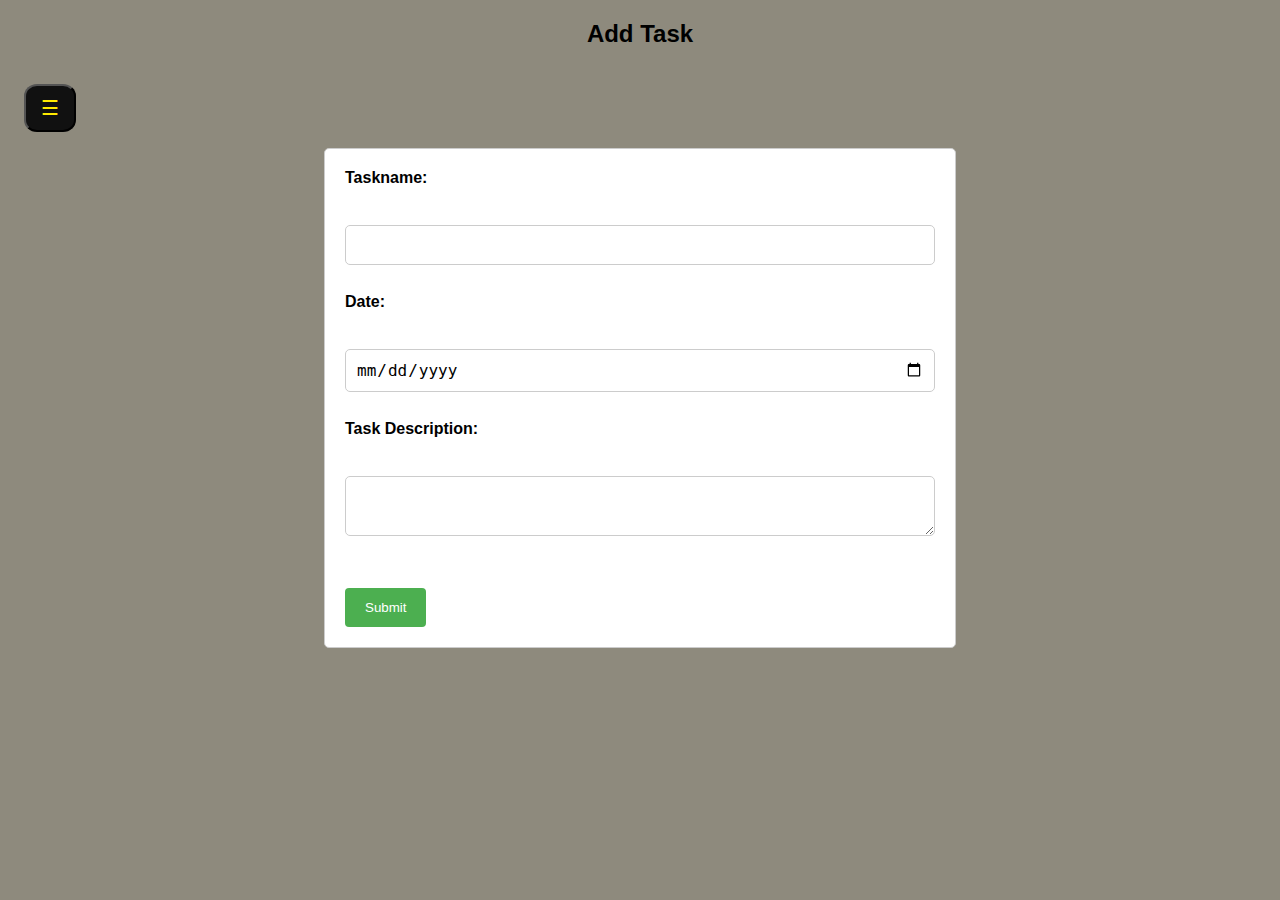
==== 01_Basic Level Project/02/To-Do-APP/add.html @ 907334b5 "Creating application for 2nd basic level project" ====
<!DOCTYPE html>
<html lang="en">
<head>
    <meta charset="UTF-8">
    <meta http-equiv="X-UA-Compatible" content="IE=edge">
    <meta name="viewport" content="width=device-width, initial-scale=1.0">
    <link rel="stylesheet" href="CSS/add.css">
    <title>Document</title>
</head>
<body>
    <div id="mySidebar" class="sidebar">
        <a href="javascript:void(0)" class="closebtn" onclick="closeNav()">×</a>
        <a href="index.php">Home</a>
        <a href="add.html">Add Task</a>
        
      </div>
      <h2>Add Task</h2>
      <div id="main">
        <button class="openbtn" onclick="openNav()">☰</button>  
      </div> 
      <div class="addform">
        <form action="adddata.php" method="post">
            <label for="taskname">Taskname:</label><br>
            <input type="text" id="taskname" name="taskname"><br>
            <br>
            <label for="date">Date:</label><br>
            <input type="date" id="date" name="date"><br>
            <br>
            <label for="taskdescription">Task Description:</label><br>
            <textarea id="taskdescription" name="taskdescription"></textarea><br>
            <br>
            <input type="submit" value="Submit">
          </form> 
          
      </div>
</body>
<script src="index.js"></script>
</html>
---- 01_Basic Level Project/02/To-Do-APP/CSS/add.css ----
body {
    font-family: "Lato", sans-serif;
    background-color: rgb(142, 138, 125);
  }
  
  .sidebar {
    height: 100%;
    width: 0;
    position: fixed;
    z-index: 1;
    top: 0;
    left: 0;
    background-color: rgb(0, 0, 0);
    overflow-x: hidden;
    transition: 0.5s;
    padding-top: 60px;
  }
  
  .sidebar a {
    padding: 8px 8px 8px 32px;
    text-decoration: none;
    font-size: 25px;
    color: #00ff84;
    display: block;
    transition: 0.3s;
  }
  
  .sidebar a:hover {
    color: #ffff00;
  }
  
  .sidebar .closebtn {
    position: absolute;
    top: 0;
    right: 25px;
    font-size: 36px;
    margin-left: 50px;
  }
  
  .openbtn {
    font-size: 20px;
    cursor: pointer;
    background-color: #111;
    color: rgb(255, 234, 0);
    padding: 10px 15px;
    border: 25%;
    border-radius: 25%;

  }
  
  .openbtn:hover {
    background-color: rgb(129, 116, 91);
  }
  
  #main {
    transition: margin-left .5s;
    padding: 16px;
  }
  
  /* On smaller screens, where height is less than 450px, change the style of the sidenav (less padding and a smaller font size) */
  @media screen and (max-height: 450px) {
    .sidebar {padding-top: 15px;}
    .sidebar a {font-size: 18px;}
  }
  form {
    width: 50%;
    margin: 0 auto;
    border: 1px solid #ccc;
    border-radius: 5px;
    box-sizing: border-box;
    padding: 20px;
    background-color: white;
    
  }
  
  label {
    font-weight: bold;
    display: block;
    margin-bottom: 10px;
  }
  
  input[type="text"],
  input[type="date"],
  textarea {
    width: 100%;
    border: 1px solid #ccc;
    border-radius: 5px;
    box-sizing: border-box;
    padding: 10px;
    margin: 10px 0;
    font-size: 16px;
  }
  
  input[type="submit"] {
    background-color: #4CAF50;
    color: white;
    padding: 12px 20px;
    border: none;
    border-radius: 4px;
    cursor: pointer;
    margin-top: 20px;
  }
  
  input[type="submit"]:hover {
    background-color: #45a049;
  }
  @media (max-width: 600px) {
    form {
      width: 100%;
    }
  }
    
  h2 {
    text-align: center; /* Center the text within the heading */
   
  }
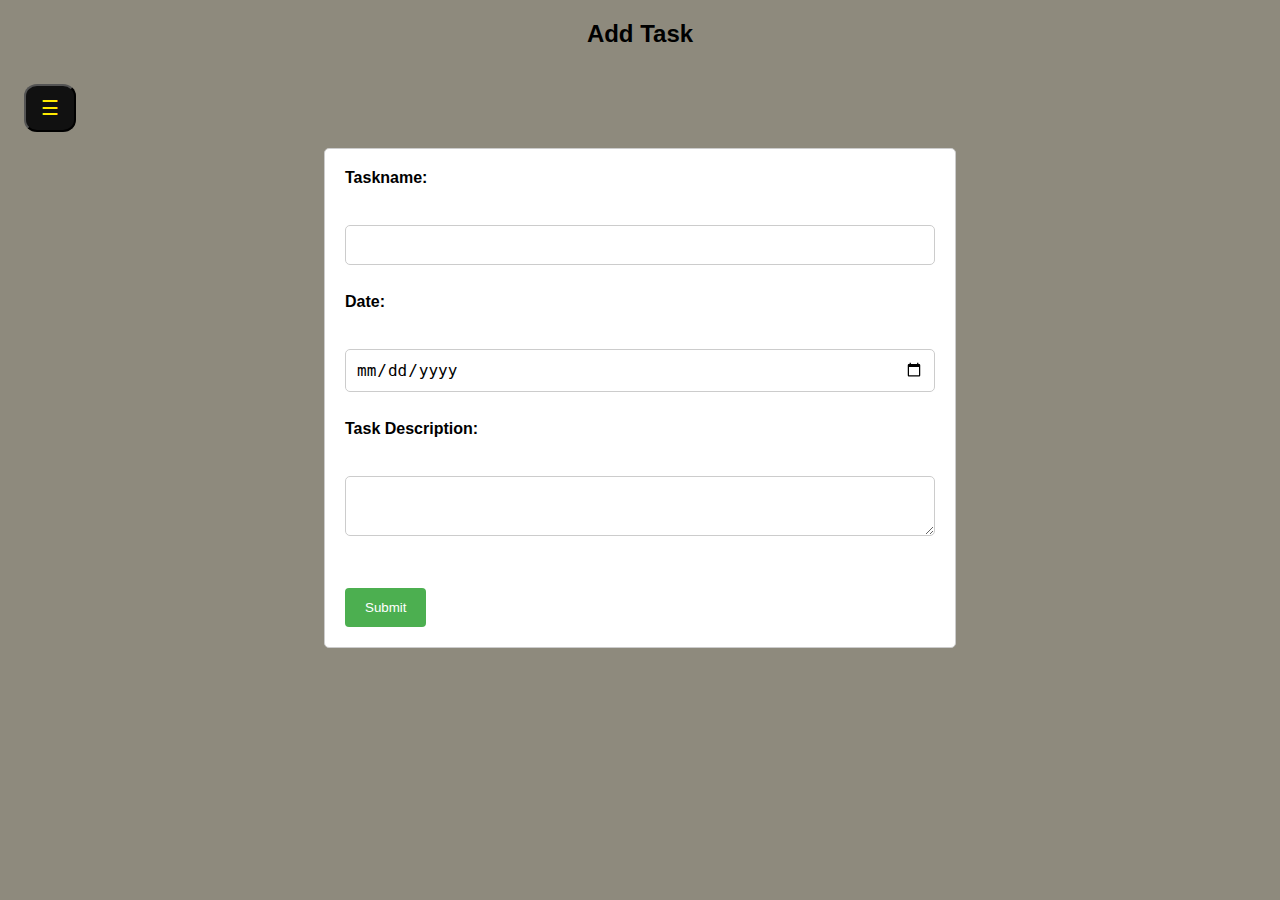
==== commit a7048668: "Todo app on Kubernetes" ====
--- a/01_Basic Level Project/02/To-Do-APP/add.html
+++ b/01_Basic Level Project/02/To-Do-APP/add.html
@@ -10,7 +10,7 @@
 <body>
     <div id="mySidebar" class="sidebar">
         <a href="javascript:void(0)" class="closebtn" onclick="closeNav()">×</a>
-        <a href="index.php">Home</a>
+        <a href="tasks.php">Home</a>
         <a href="add.html">Add Task</a>
         
       </div>
--- a/01_Basic Level Project/02/To-Do-APP/CSS/add.css
+++ b/01_Basic Level Project/02/To-Do-APP/CSS/add.css
@@ -55,6 +55,7 @@
   #main {
     transition: margin-left .5s;
     padding: 16px;
+   
   }
   
   /* On smaller screens, where height is less than 450px, change the style of the sidenav (less padding and a smaller font size) */
@@ -112,5 +113,4 @@
     
   h2 {
     text-align: center; /* Center the text within the heading */
-   
   }